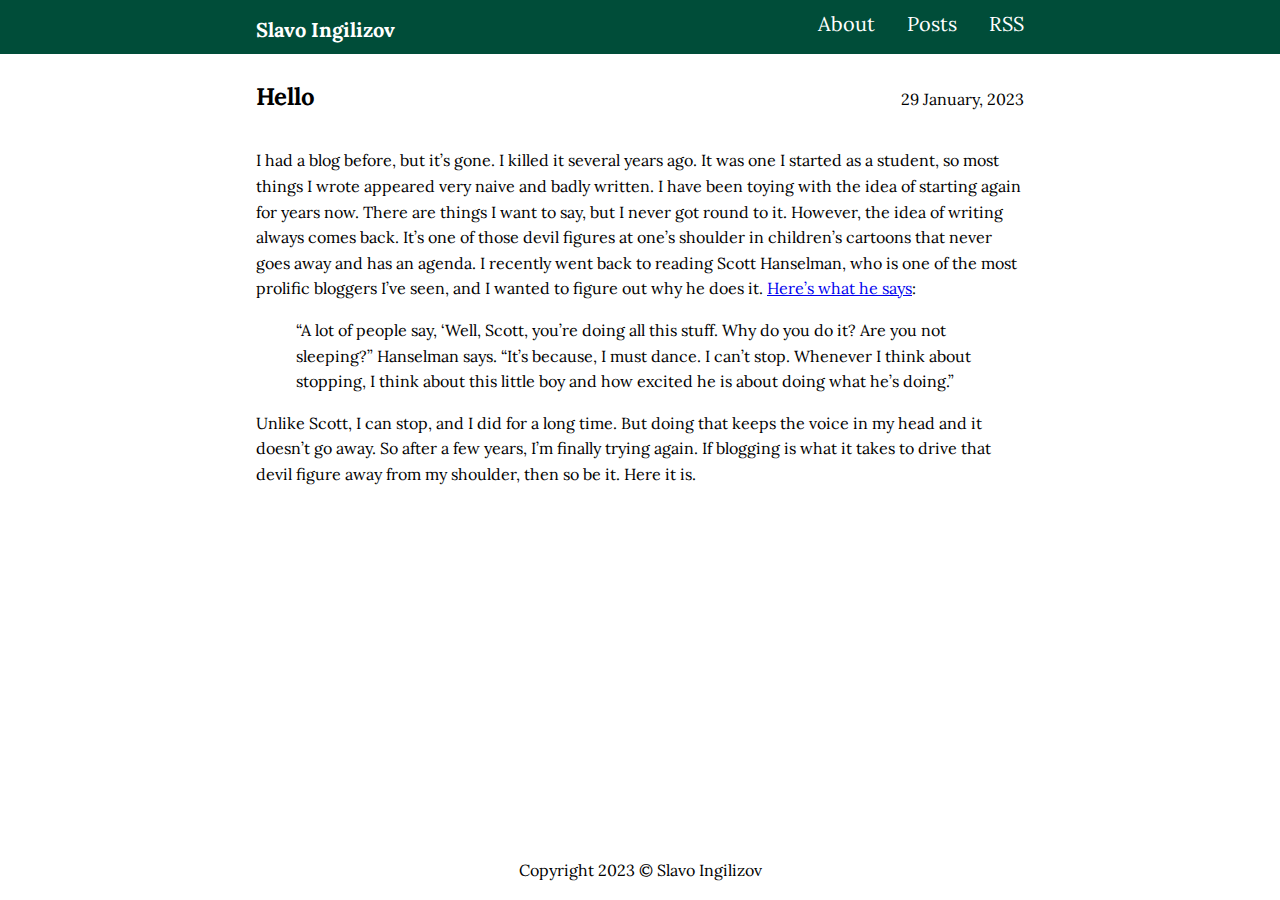
==== index.html @ 9205100d "deploy: 053a9a18d9903368345d85099a081226331bb168" ====
<!doctype html><html lang=en-us><head><link rel=preconnect href=https://fonts.googleapis.com><link rel=preconnect href=https://fonts.gstatic.com crossorigin><link href="https://fonts.googleapis.com/css2?family=Lora" rel=stylesheet><meta charset=utf-8><meta name=viewport content="width=device-width,initial-scale=1"><meta name=color-scheme content="light dark"><meta name=generator content="Hugo 0.115.3"><title>Slavo Ingilizov</title><link rel=canonical href=https://www.slavo.me/><link rel=alternate type=application/rss+xml href=/index.xml title="Slavo Ingilizov"><link rel=stylesheet href=/css/base.min.fa0f45b4b1c38a2dd603ce76f3f86493ea8e711e45edef17dd52129f849d07d1.css integrity="sha256-+g9FtLHDii3WA8528/hkk+qOcR5F7e8X3VISn4SdB9E=" crossorigin=anonymous><script async src="https://www.googletagmanager.com/gtag/js?id=G-0GRB4ZN2CN"></script>
<script>var doNotTrack=!1;if(!doNotTrack){window.dataLayer=window.dataLayer||[];function gtag(){dataLayer.push(arguments)}gtag("js",new Date),gtag("config","G-0GRB4ZN2CN",{anonymize_ip:!1})}</script><script type=application/javascript>var doNotTrack=!1;doNotTrack||(window.ga=window.ga||function(){(ga.q=ga.q||[]).push(arguments)},ga.l=+new Date,ga("create","G-0GRB4ZN2CN","auto"),ga("send","pageview"))</script><script async src=https://www.google-analytics.com/analytics.js></script></head><body><nav class=u-background><div class=u-wrapper><ul class=Banner><li class="Banner-item Banner-item--title"><h1 class=Banner-heading><a class="Banner-link u-clickable" href=/>Slavo Ingilizov</a></h1></li><li class=Banner-item><a class="Banner-link u-clickable" href=/about/>About</a></li><li class=Banner-item><a class="Banner-link u-clickable" href=/posts/>Posts</a></li><li class=Banner-item><a class="Banner-link u-clickable" href=/index.xml>RSS</a></li></ul></div></nav><main><div class=u-wrapper><div class=u-padding><article><header class=Heading><h2 class=Heading-title><a class="Heading-link u-clickable" href=/posts/hello/ rel=bookmark>Hello</a></h2><time datetime=2023-01-29T18:55:11Z>29 January, 2023</time></header><p>I had a blog before, but it&rsquo;s gone. I killed it several years ago. It was one I started as a student, so most things I wrote appeared very naive and badly written. I have been toying with the idea of starting again for years now. There are things I want to say, but I never got round to it. However, the idea of writing always comes back. It&rsquo;s one of those devil figures at one&rsquo;s shoulder in children&rsquo;s cartoons that never goes away and has an agenda. I recently went back to reading Scott Hanselman, who is one of the most prolific bloggers I&rsquo;ve seen, and I wanted to figure out why he does it. <a href=https://www.hanselman.com/blog/scott-hanselmans-complete-list-of-productivity-tips>Here&rsquo;s what he says</a>:</p><blockquote><p>&ldquo;A lot of people say, &lsquo;Well, Scott, you&rsquo;re doing all this stuff. Why do you do it? Are you not sleeping?&rdquo; Hanselman says. &ldquo;It&rsquo;s because, I must dance. I can&rsquo;t stop. Whenever I think about stopping, I think about this little boy and how excited he is about doing what he&rsquo;s doing.&rdquo;</p></blockquote><p>Unlike Scott, I can stop, and I did for a long time. But doing that keeps the voice in my head and it doesn&rsquo;t go away. So after a few years, I&rsquo;m finally trying again. If blogging is what it takes to drive that devil figure away from my shoulder, then so be it. Here it is.</p></article></div></div></main><footer class=Footer><div class=u-wrapper><div class=u-padding>Copyright 2023 &copy; Slavo Ingilizov</div></div></footer></body></html>
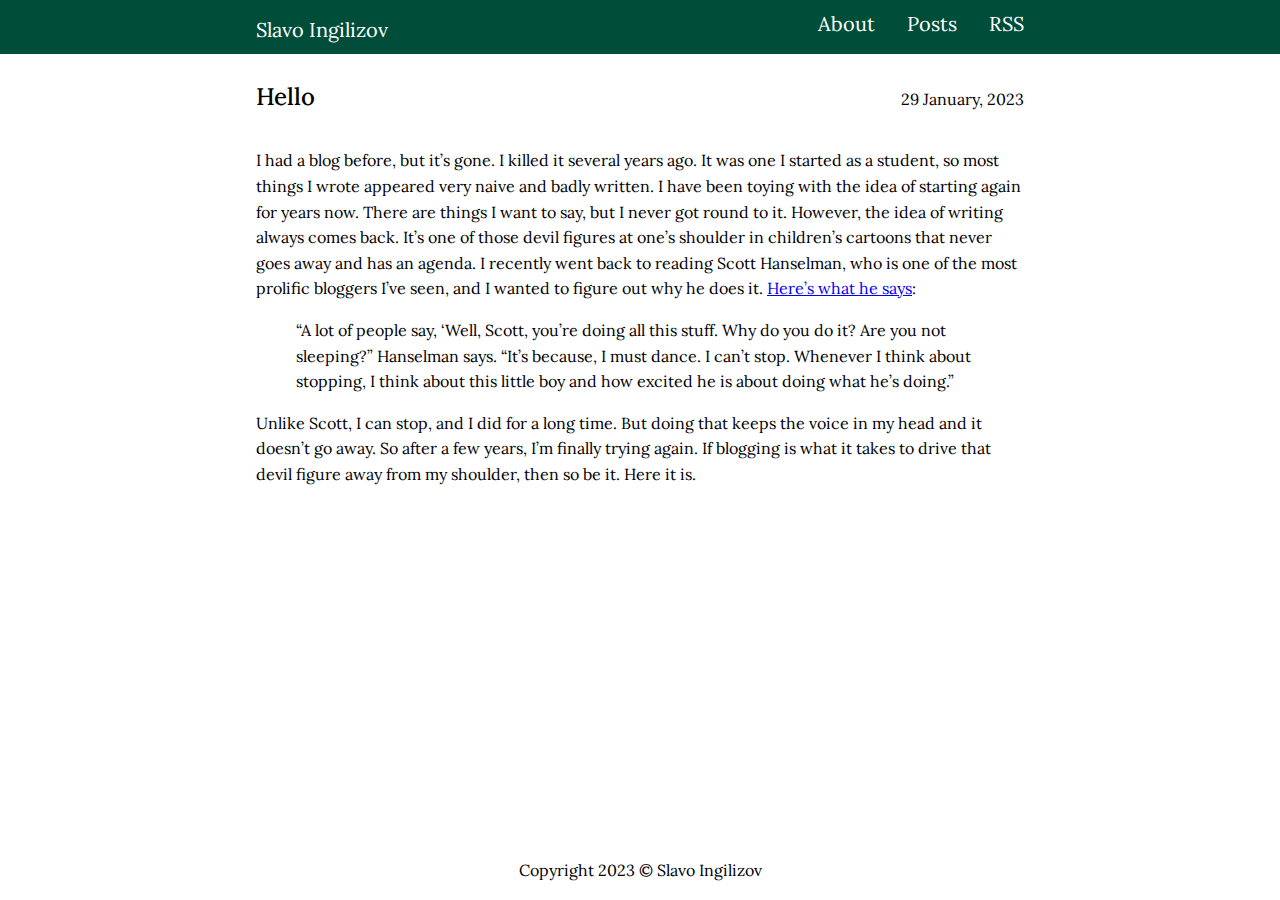
==== commit 9a686702: "deploy: b5e57a9928479617166daf34568e82fc4d6c229c" ====
--- a/index.html
+++ b/index.html
@@ -1,2 +1,2 @@
-<!doctype html><html lang=en-us><head><link rel=preconnect href=https://fonts.googleapis.com><link rel=preconnect href=https://fonts.gstatic.com crossorigin><link href="https://fonts.googleapis.com/css2?family=Lora" rel=stylesheet><meta charset=utf-8><meta name=viewport content="width=device-width,initial-scale=1"><meta name=color-scheme content="light dark"><meta name=generator content="Hugo 0.115.3"><title>Slavo Ingilizov</title><link rel=canonical href=https://www.slavo.me/><link rel=alternate type=application/rss+xml href=/index.xml title="Slavo Ingilizov"><link rel=stylesheet href=/css/base.min.fa0f45b4b1c38a2dd603ce76f3f86493ea8e711e45edef17dd52129f849d07d1.css integrity="sha256-+g9FtLHDii3WA8528/hkk+qOcR5F7e8X3VISn4SdB9E=" crossorigin=anonymous><script async src="https://www.googletagmanager.com/gtag/js?id=G-0GRB4ZN2CN"></script>
+<!doctype html><html lang=en-us><head><link rel=preconnect href=https://fonts.googleapis.com><link rel=preconnect href=https://fonts.gstatic.com crossorigin><link href="https://fonts.googleapis.com/css2?family=Lora:ital,wght@0,400;0,500;0,600;0,700;1,400;1,500;1,600;1,700&display=swap" rel=stylesheet><meta charset=utf-8><meta name=viewport content="width=device-width,initial-scale=1"><meta name=color-scheme content="light dark"><meta name=generator content="Hugo 0.115.3"><title>Slavo Ingilizov</title><link rel=canonical href=https://www.slavo.me/><link rel=alternate type=application/rss+xml href=/index.xml title="Slavo Ingilizov"><link rel=stylesheet href=/css/base.min.db353d6835df54c15afad54e561b3f87e830753cb96f02b112a228d134adbb45.css integrity="sha256-2zU9aDXfVMFa+tVOVhs/h+gwdTy5bwKxEqIo0TStu0U=" crossorigin=anonymous><script async src="https://www.googletagmanager.com/gtag/js?id=G-0GRB4ZN2CN"></script>
 <script>var doNotTrack=!1;if(!doNotTrack){window.dataLayer=window.dataLayer||[];function gtag(){dataLayer.push(arguments)}gtag("js",new Date),gtag("config","G-0GRB4ZN2CN",{anonymize_ip:!1})}</script><script type=application/javascript>var doNotTrack=!1;doNotTrack||(window.ga=window.ga||function(){(ga.q=ga.q||[]).push(arguments)},ga.l=+new Date,ga("create","G-0GRB4ZN2CN","auto"),ga("send","pageview"))</script><script async src=https://www.google-analytics.com/analytics.js></script></head><body><nav class=u-background><div class=u-wrapper><ul class=Banner><li class="Banner-item Banner-item--title"><h1 class=Banner-heading><a class="Banner-link u-clickable" href=/>Slavo Ingilizov</a></h1></li><li class=Banner-item><a class="Banner-link u-clickable" href=/about/>About</a></li><li class=Banner-item><a class="Banner-link u-clickable" href=/posts/>Posts</a></li><li class=Banner-item><a class="Banner-link u-clickable" href=/index.xml>RSS</a></li></ul></div></nav><main><div class=u-wrapper><div class=u-padding><article><header class=Heading><h2 class=Heading-title><a class="Heading-link u-clickable" href=/posts/hello/ rel=bookmark>Hello</a></h2><time datetime=2023-01-29T18:55:11Z>29 January, 2023</time></header><p>I had a blog before, but it&rsquo;s gone. I killed it several years ago. It was one I started as a student, so most things I wrote appeared very naive and badly written. I have been toying with the idea of starting again for years now. There are things I want to say, but I never got round to it. However, the idea of writing always comes back. It&rsquo;s one of those devil figures at one&rsquo;s shoulder in children&rsquo;s cartoons that never goes away and has an agenda. I recently went back to reading Scott Hanselman, who is one of the most prolific bloggers I&rsquo;ve seen, and I wanted to figure out why he does it. <a href=https://www.hanselman.com/blog/scott-hanselmans-complete-list-of-productivity-tips>Here&rsquo;s what he says</a>:</p><blockquote><p>&ldquo;A lot of people say, &lsquo;Well, Scott, you&rsquo;re doing all this stuff. Why do you do it? Are you not sleeping?&rdquo; Hanselman says. &ldquo;It&rsquo;s because, I must dance. I can&rsquo;t stop. Whenever I think about stopping, I think about this little boy and how excited he is about doing what he&rsquo;s doing.&rdquo;</p></blockquote><p>Unlike Scott, I can stop, and I did for a long time. But doing that keeps the voice in my head and it doesn&rsquo;t go away. So after a few years, I&rsquo;m finally trying again. If blogging is what it takes to drive that devil figure away from my shoulder, then so be it. Here it is.</p></article></div></div></main><footer class=Footer><div class=u-wrapper><div class=u-padding>Copyright 2023 &copy; Slavo Ingilizov</div></div></footer></body></html>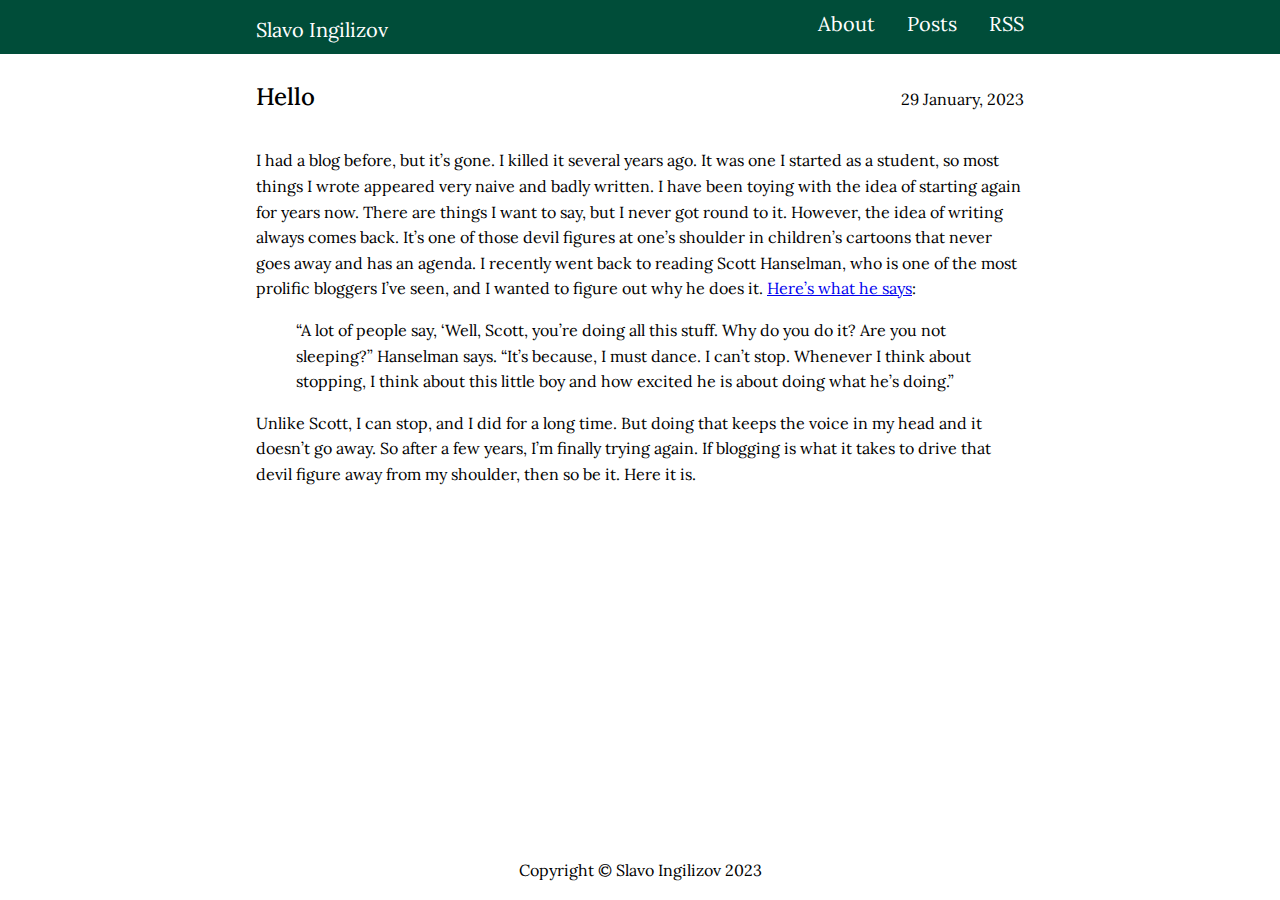
==== commit 72a4d417: "deploy: af92e6d75f6841ace5e09cb5ecf3a4802c5c6172" ====
--- a/index.html
+++ b/index.html
@@ -1,2 +1,2 @@
 <!doctype html><html lang=en-us><head><link rel=preconnect href=https://fonts.googleapis.com><link rel=preconnect href=https://fonts.gstatic.com crossorigin><link href="https://fonts.googleapis.com/css2?family=Lora:ital,wght@0,400;0,500;0,600;0,700;1,400;1,500;1,600;1,700&display=swap" rel=stylesheet><meta charset=utf-8><meta name=viewport content="width=device-width,initial-scale=1"><meta name=color-scheme content="light dark"><meta name=generator content="Hugo 0.115.3"><title>Slavo Ingilizov</title><link rel=canonical href=https://www.slavo.me/><link rel=alternate type=application/rss+xml href=/index.xml title="Slavo Ingilizov"><link rel=stylesheet href=/css/base.min.db353d6835df54c15afad54e561b3f87e830753cb96f02b112a228d134adbb45.css integrity="sha256-2zU9aDXfVMFa+tVOVhs/h+gwdTy5bwKxEqIo0TStu0U=" crossorigin=anonymous><script async src="https://www.googletagmanager.com/gtag/js?id=G-0GRB4ZN2CN"></script>
-<script>var doNotTrack=!1;if(!doNotTrack){window.dataLayer=window.dataLayer||[];function gtag(){dataLayer.push(arguments)}gtag("js",new Date),gtag("config","G-0GRB4ZN2CN",{anonymize_ip:!1})}</script><script type=application/javascript>var doNotTrack=!1;doNotTrack||(window.ga=window.ga||function(){(ga.q=ga.q||[]).push(arguments)},ga.l=+new Date,ga("create","G-0GRB4ZN2CN","auto"),ga("send","pageview"))</script><script async src=https://www.google-analytics.com/analytics.js></script></head><body><nav class=u-background><div class=u-wrapper><ul class=Banner><li class="Banner-item Banner-item--title"><h1 class=Banner-heading><a class="Banner-link u-clickable" href=/>Slavo Ingilizov</a></h1></li><li class=Banner-item><a class="Banner-link u-clickable" href=/about/>About</a></li><li class=Banner-item><a class="Banner-link u-clickable" href=/posts/>Posts</a></li><li class=Banner-item><a class="Banner-link u-clickable" href=/index.xml>RSS</a></li></ul></div></nav><main><div class=u-wrapper><div class=u-padding><article><header class=Heading><h2 class=Heading-title><a class="Heading-link u-clickable" href=/posts/hello/ rel=bookmark>Hello</a></h2><time datetime=2023-01-29T18:55:11Z>29 January, 2023</time></header><p>I had a blog before, but it&rsquo;s gone. I killed it several years ago. It was one I started as a student, so most things I wrote appeared very naive and badly written. I have been toying with the idea of starting again for years now. There are things I want to say, but I never got round to it. However, the idea of writing always comes back. It&rsquo;s one of those devil figures at one&rsquo;s shoulder in children&rsquo;s cartoons that never goes away and has an agenda. I recently went back to reading Scott Hanselman, who is one of the most prolific bloggers I&rsquo;ve seen, and I wanted to figure out why he does it. <a href=https://www.hanselman.com/blog/scott-hanselmans-complete-list-of-productivity-tips>Here&rsquo;s what he says</a>:</p><blockquote><p>&ldquo;A lot of people say, &lsquo;Well, Scott, you&rsquo;re doing all this stuff. Why do you do it? Are you not sleeping?&rdquo; Hanselman says. &ldquo;It&rsquo;s because, I must dance. I can&rsquo;t stop. Whenever I think about stopping, I think about this little boy and how excited he is about doing what he&rsquo;s doing.&rdquo;</p></blockquote><p>Unlike Scott, I can stop, and I did for a long time. But doing that keeps the voice in my head and it doesn&rsquo;t go away. So after a few years, I&rsquo;m finally trying again. If blogging is what it takes to drive that devil figure away from my shoulder, then so be it. Here it is.</p></article></div></div></main><footer class=Footer><div class=u-wrapper><div class=u-padding>Copyright 2023 &copy; Slavo Ingilizov</div></div></footer></body></html>+<script>var doNotTrack=!1;if(!doNotTrack){window.dataLayer=window.dataLayer||[];function gtag(){dataLayer.push(arguments)}gtag("js",new Date),gtag("config","G-0GRB4ZN2CN",{anonymize_ip:!1})}</script><script type=application/javascript>var doNotTrack=!1;doNotTrack||(window.ga=window.ga||function(){(ga.q=ga.q||[]).push(arguments)},ga.l=+new Date,ga("create","G-0GRB4ZN2CN","auto"),ga("send","pageview"))</script><script async src=https://www.google-analytics.com/analytics.js></script></head><body><nav class=u-background><div class=u-wrapper><ul class=Banner><li class="Banner-item Banner-item--title"><h1 class=Banner-heading><a class="Banner-link u-clickable" href=/>Slavo Ingilizov</a></h1></li><li class=Banner-item><a class="Banner-link u-clickable" href=/about/>About</a></li><li class=Banner-item><a class="Banner-link u-clickable" href=/posts/>Posts</a></li><li class=Banner-item><a class="Banner-link u-clickable" href=/index.xml>RSS</a></li></ul></div></nav><main><div class=u-wrapper><div class=u-padding><article><header class=Heading><h2 class=Heading-title><a class="Heading-link u-clickable" href=/posts/hello/ rel=bookmark>Hello</a></h2><time datetime=2023-01-29T18:55:11Z>29 January, 2023</time></header><p>I had a blog before, but it&rsquo;s gone. I killed it several years ago. It was one I started as a student, so most things I wrote appeared very naive and badly written. I have been toying with the idea of starting again for years now. There are things I want to say, but I never got round to it. However, the idea of writing always comes back. It&rsquo;s one of those devil figures at one&rsquo;s shoulder in children&rsquo;s cartoons that never goes away and has an agenda. I recently went back to reading Scott Hanselman, who is one of the most prolific bloggers I&rsquo;ve seen, and I wanted to figure out why he does it. <a href=https://www.hanselman.com/blog/scott-hanselmans-complete-list-of-productivity-tips>Here&rsquo;s what he says</a>:</p><blockquote><p>&ldquo;A lot of people say, &lsquo;Well, Scott, you&rsquo;re doing all this stuff. Why do you do it? Are you not sleeping?&rdquo; Hanselman says. &ldquo;It&rsquo;s because, I must dance. I can&rsquo;t stop. Whenever I think about stopping, I think about this little boy and how excited he is about doing what he&rsquo;s doing.&rdquo;</p></blockquote><p>Unlike Scott, I can stop, and I did for a long time. But doing that keeps the voice in my head and it doesn&rsquo;t go away. So after a few years, I&rsquo;m finally trying again. If blogging is what it takes to drive that devil figure away from my shoulder, then so be it. Here it is.</p></article></div></div></main><footer class=Footer><div class=u-wrapper><div class=u-padding>Copyright © Slavo Ingilizov 2023</div></div></footer></body></html>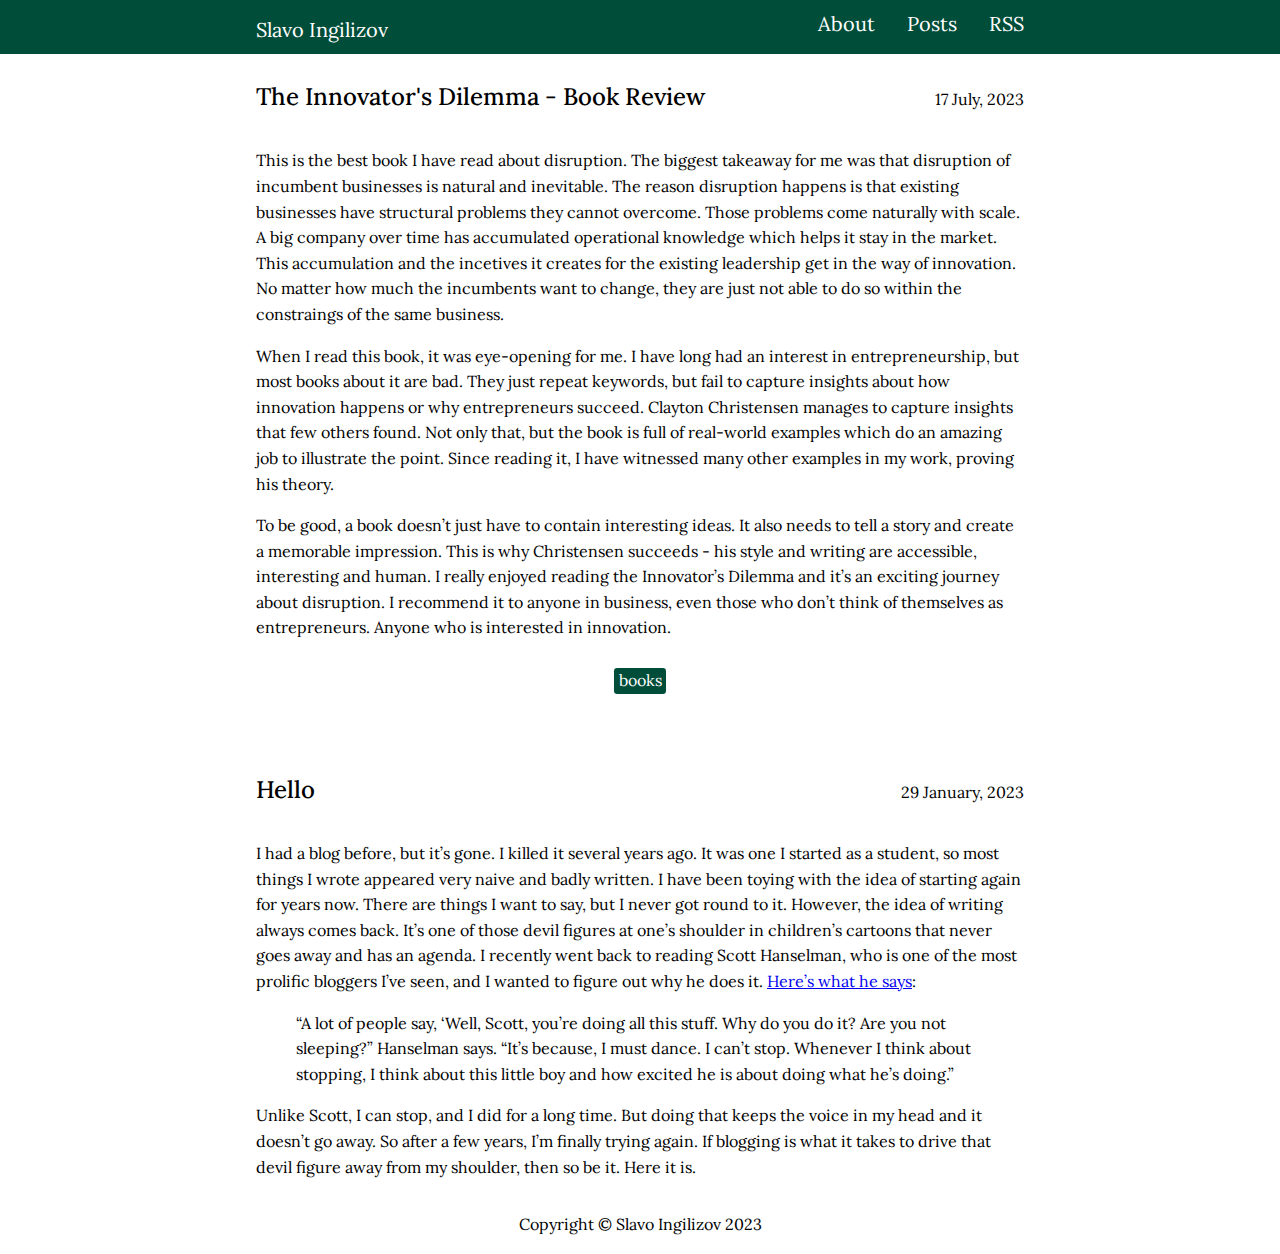
==== commit d4ebf598: "deploy: a3223a2de59f91f9bbea4dabffca0e9c7172e2f6" ====
--- a/index.html
+++ b/index.html
@@ -1,2 +1,2 @@
 <!doctype html><html lang=en-us><head><link rel=preconnect href=https://fonts.googleapis.com><link rel=preconnect href=https://fonts.gstatic.com crossorigin><link href="https://fonts.googleapis.com/css2?family=Lora:ital,wght@0,400;0,500;0,600;0,700;1,400;1,500;1,600;1,700&display=swap" rel=stylesheet><meta charset=utf-8><meta name=viewport content="width=device-width,initial-scale=1"><meta name=color-scheme content="light dark"><meta name=generator content="Hugo 0.115.3"><title>Slavo Ingilizov</title><link rel=canonical href=https://www.slavo.me/><link rel=alternate type=application/rss+xml href=/index.xml title="Slavo Ingilizov"><link rel=stylesheet href=/css/base.min.db353d6835df54c15afad54e561b3f87e830753cb96f02b112a228d134adbb45.css integrity="sha256-2zU9aDXfVMFa+tVOVhs/h+gwdTy5bwKxEqIo0TStu0U=" crossorigin=anonymous><script async src="https://www.googletagmanager.com/gtag/js?id=G-0GRB4ZN2CN"></script>
-<script>var doNotTrack=!1;if(!doNotTrack){window.dataLayer=window.dataLayer||[];function gtag(){dataLayer.push(arguments)}gtag("js",new Date),gtag("config","G-0GRB4ZN2CN",{anonymize_ip:!1})}</script><script type=application/javascript>var doNotTrack=!1;doNotTrack||(window.ga=window.ga||function(){(ga.q=ga.q||[]).push(arguments)},ga.l=+new Date,ga("create","G-0GRB4ZN2CN","auto"),ga("send","pageview"))</script><script async src=https://www.google-analytics.com/analytics.js></script></head><body><nav class=u-background><div class=u-wrapper><ul class=Banner><li class="Banner-item Banner-item--title"><h1 class=Banner-heading><a class="Banner-link u-clickable" href=/>Slavo Ingilizov</a></h1></li><li class=Banner-item><a class="Banner-link u-clickable" href=/about/>About</a></li><li class=Banner-item><a class="Banner-link u-clickable" href=/posts/>Posts</a></li><li class=Banner-item><a class="Banner-link u-clickable" href=/index.xml>RSS</a></li></ul></div></nav><main><div class=u-wrapper><div class=u-padding><article><header class=Heading><h2 class=Heading-title><a class="Heading-link u-clickable" href=/posts/hello/ rel=bookmark>Hello</a></h2><time datetime=2023-01-29T18:55:11Z>29 January, 2023</time></header><p>I had a blog before, but it&rsquo;s gone. I killed it several years ago. It was one I started as a student, so most things I wrote appeared very naive and badly written. I have been toying with the idea of starting again for years now. There are things I want to say, but I never got round to it. However, the idea of writing always comes back. It&rsquo;s one of those devil figures at one&rsquo;s shoulder in children&rsquo;s cartoons that never goes away and has an agenda. I recently went back to reading Scott Hanselman, who is one of the most prolific bloggers I&rsquo;ve seen, and I wanted to figure out why he does it. <a href=https://www.hanselman.com/blog/scott-hanselmans-complete-list-of-productivity-tips>Here&rsquo;s what he says</a>:</p><blockquote><p>&ldquo;A lot of people say, &lsquo;Well, Scott, you&rsquo;re doing all this stuff. Why do you do it? Are you not sleeping?&rdquo; Hanselman says. &ldquo;It&rsquo;s because, I must dance. I can&rsquo;t stop. Whenever I think about stopping, I think about this little boy and how excited he is about doing what he&rsquo;s doing.&rdquo;</p></blockquote><p>Unlike Scott, I can stop, and I did for a long time. But doing that keeps the voice in my head and it doesn&rsquo;t go away. So after a few years, I&rsquo;m finally trying again. If blogging is what it takes to drive that devil figure away from my shoulder, then so be it. Here it is.</p></article></div></div></main><footer class=Footer><div class=u-wrapper><div class=u-padding>Copyright © Slavo Ingilizov 2023</div></div></footer></body></html>+<script>var doNotTrack=!1;if(!doNotTrack){window.dataLayer=window.dataLayer||[];function gtag(){dataLayer.push(arguments)}gtag("js",new Date),gtag("config","G-0GRB4ZN2CN",{anonymize_ip:!1})}</script><script type=application/javascript>var doNotTrack=!1;doNotTrack||(window.ga=window.ga||function(){(ga.q=ga.q||[]).push(arguments)},ga.l=+new Date,ga("create","G-0GRB4ZN2CN","auto"),ga("send","pageview"))</script><script async src=https://www.google-analytics.com/analytics.js></script></head><body><nav class=u-background><div class=u-wrapper><ul class=Banner><li class="Banner-item Banner-item--title"><h1 class=Banner-heading><a class="Banner-link u-clickable" href=/>Slavo Ingilizov</a></h1></li><li class=Banner-item><a class="Banner-link u-clickable" href=/about/>About</a></li><li class=Banner-item><a class="Banner-link u-clickable" href=/posts/>Posts</a></li><li class=Banner-item><a class="Banner-link u-clickable" href=/index.xml>RSS</a></li></ul></div></nav><main><div class=u-wrapper><div class=u-padding><article><header class=Heading><h2 class=Heading-title><a class="Heading-link u-clickable" href=/posts/innovatorsdilemma/ rel=bookmark>The Innovator's Dilemma - Book Review</a></h2><time datetime=2023-07-17T13:12:27+01:00>17 July, 2023</time></header><p>This is the best book I have read about disruption. The biggest takeaway for me was that disruption of incumbent businesses is natural and inevitable. The reason disruption happens is that existing businesses have structural problems they cannot overcome. Those problems come naturally with scale. A big company over time has accumulated operational knowledge which helps it stay in the market. This accumulation and the incetives it creates for the existing leadership get in the way of innovation. No matter how much the incumbents want to change, they are just not able to do so within the constraings of the same business.</p><p>When I read this book, it was eye-opening for me. I have long had an interest in entrepreneurship, but most books about it are bad. They just repeat keywords, but fail to capture insights about how innovation happens or why entrepreneurs succeed. Clayton Christensen manages to capture insights that few others found. Not only that, but the book is full of real-world examples which do an amazing job to illustrate the point. Since reading it, I have witnessed many other examples in my work, proving his theory.</p><p>To be good, a book doesn&rsquo;t just have to contain interesting ideas. It also needs to tell a story and create a memorable impression. This is why Christensen succeeds - his style and writing are accessible, interesting and human. I really enjoyed reading the Innovator&rsquo;s Dilemma and it&rsquo;s an exciting journey about disruption. I recommend it to anyone in business, even those who don&rsquo;t think of themselves as entrepreneurs. Anyone who is interested in innovation.</p><footer><ul class=Tags><li class="Tags-item u-background"><a class="Tags-link u-clickable" href=/tags/books/ rel=tag>books</a></li></ul></footer></article><div class=Divider></div><article><header class=Heading><h2 class=Heading-title><a class="Heading-link u-clickable" href=/posts/hello/ rel=bookmark>Hello</a></h2><time datetime=2023-01-29T18:55:11Z>29 January, 2023</time></header><p>I had a blog before, but it&rsquo;s gone. I killed it several years ago. It was one I started as a student, so most things I wrote appeared very naive and badly written. I have been toying with the idea of starting again for years now. There are things I want to say, but I never got round to it. However, the idea of writing always comes back. It&rsquo;s one of those devil figures at one&rsquo;s shoulder in children&rsquo;s cartoons that never goes away and has an agenda. I recently went back to reading Scott Hanselman, who is one of the most prolific bloggers I&rsquo;ve seen, and I wanted to figure out why he does it. <a href=https://www.hanselman.com/blog/scott-hanselmans-complete-list-of-productivity-tips>Here&rsquo;s what he says</a>:</p><blockquote><p>&ldquo;A lot of people say, &lsquo;Well, Scott, you&rsquo;re doing all this stuff. Why do you do it? Are you not sleeping?&rdquo; Hanselman says. &ldquo;It&rsquo;s because, I must dance. I can&rsquo;t stop. Whenever I think about stopping, I think about this little boy and how excited he is about doing what he&rsquo;s doing.&rdquo;</p></blockquote><p>Unlike Scott, I can stop, and I did for a long time. But doing that keeps the voice in my head and it doesn&rsquo;t go away. So after a few years, I&rsquo;m finally trying again. If blogging is what it takes to drive that devil figure away from my shoulder, then so be it. Here it is.</p></article></div></div></main><footer class=Footer><div class=u-wrapper><div class=u-padding>Copyright © Slavo Ingilizov 2023</div></div></footer></body></html>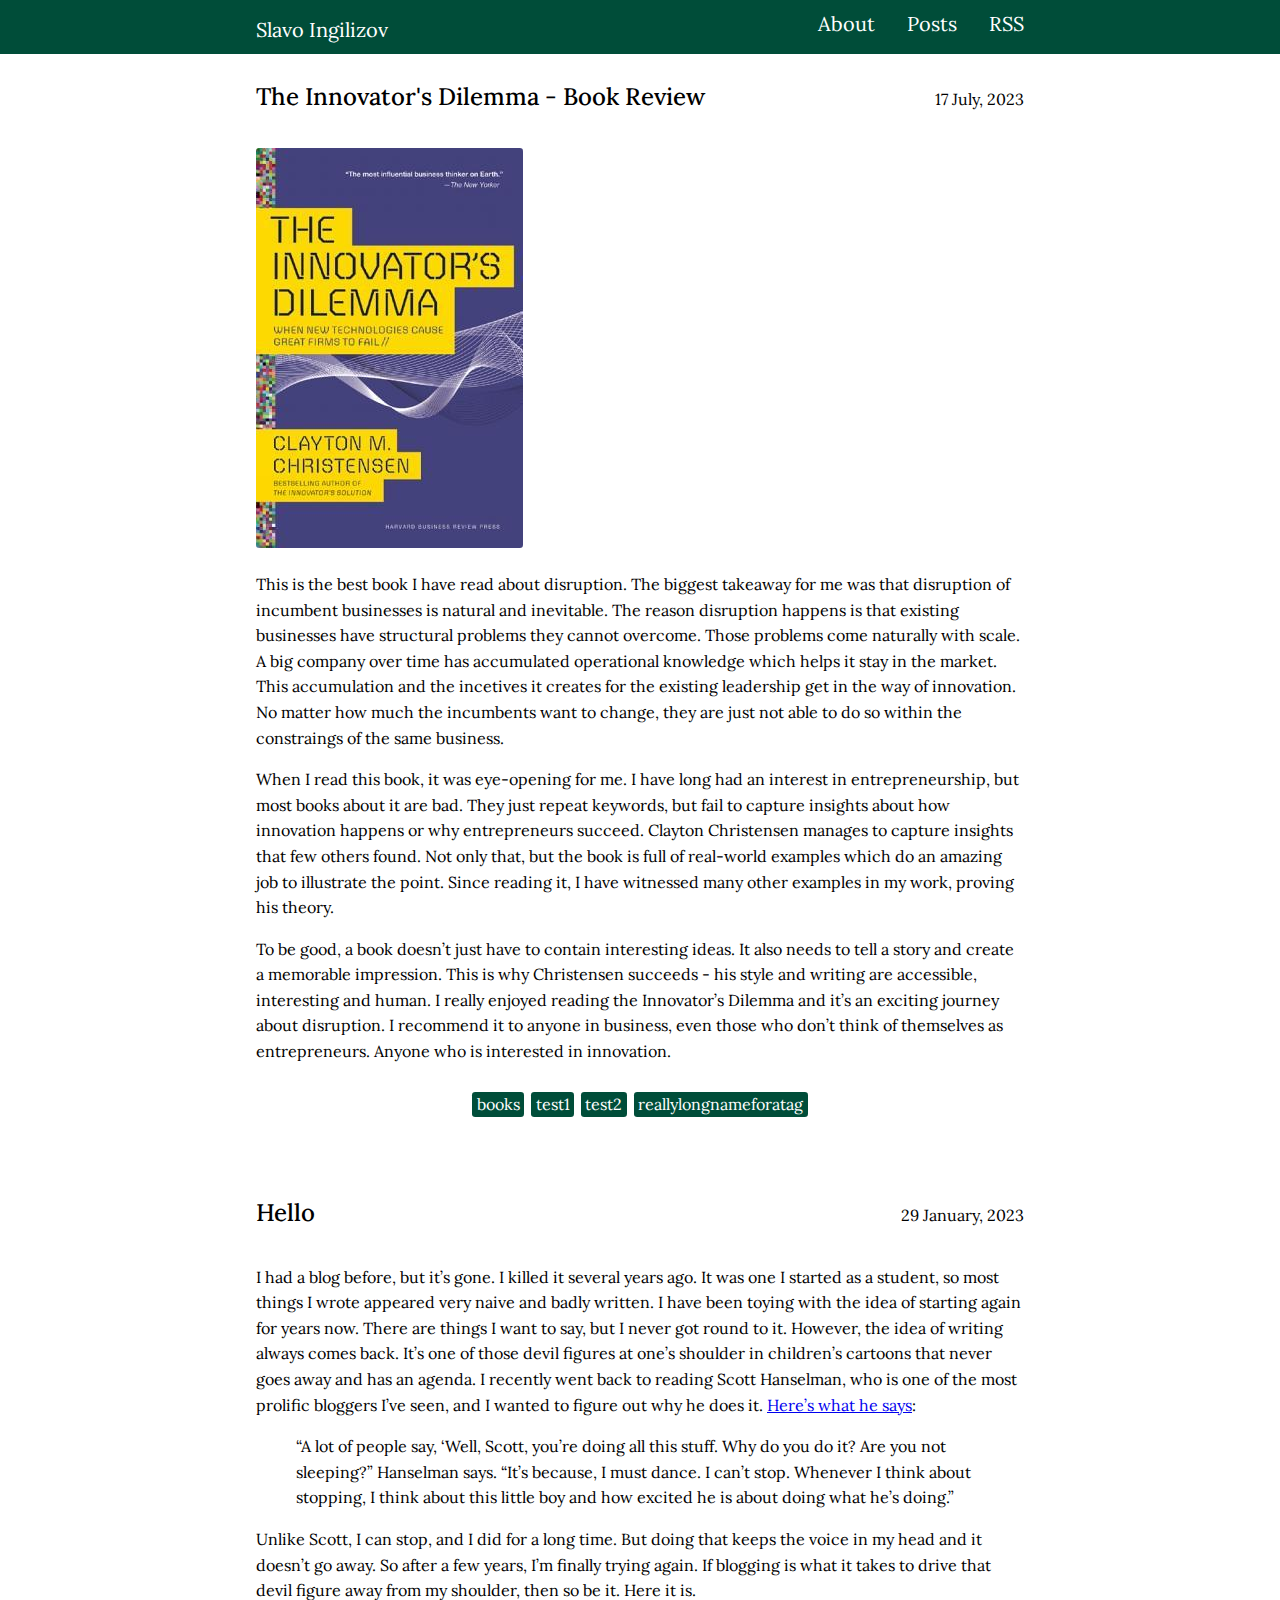
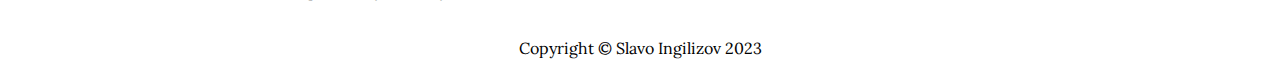
==== commit 21926365: "deploy: d58b5dd55caffb880ad7ba21a72f791a75454b61" ====
--- a/index.html
+++ b/index.html
@@ -1,2 +1,2 @@
-<!doctype html><html lang=en-us><head><link rel=preconnect href=https://fonts.googleapis.com><link rel=preconnect href=https://fonts.gstatic.com crossorigin><link href="https://fonts.googleapis.com/css2?family=Lora:ital,wght@0,400;0,500;0,600;0,700;1,400;1,500;1,600;1,700&display=swap" rel=stylesheet><meta charset=utf-8><meta name=viewport content="width=device-width,initial-scale=1"><meta name=color-scheme content="light dark"><meta name=generator content="Hugo 0.115.3"><title>Slavo Ingilizov</title><link rel=canonical href=https://www.slavo.me/><link rel=alternate type=application/rss+xml href=/index.xml title="Slavo Ingilizov"><link rel=stylesheet href=/css/base.min.db353d6835df54c15afad54e561b3f87e830753cb96f02b112a228d134adbb45.css integrity="sha256-2zU9aDXfVMFa+tVOVhs/h+gwdTy5bwKxEqIo0TStu0U=" crossorigin=anonymous><script async src="https://www.googletagmanager.com/gtag/js?id=G-0GRB4ZN2CN"></script>
-<script>var doNotTrack=!1;if(!doNotTrack){window.dataLayer=window.dataLayer||[];function gtag(){dataLayer.push(arguments)}gtag("js",new Date),gtag("config","G-0GRB4ZN2CN",{anonymize_ip:!1})}</script><script type=application/javascript>var doNotTrack=!1;doNotTrack||(window.ga=window.ga||function(){(ga.q=ga.q||[]).push(arguments)},ga.l=+new Date,ga("create","G-0GRB4ZN2CN","auto"),ga("send","pageview"))</script><script async src=https://www.google-analytics.com/analytics.js></script></head><body><nav class=u-background><div class=u-wrapper><ul class=Banner><li class="Banner-item Banner-item--title"><h1 class=Banner-heading><a class="Banner-link u-clickable" href=/>Slavo Ingilizov</a></h1></li><li class=Banner-item><a class="Banner-link u-clickable" href=/about/>About</a></li><li class=Banner-item><a class="Banner-link u-clickable" href=/posts/>Posts</a></li><li class=Banner-item><a class="Banner-link u-clickable" href=/index.xml>RSS</a></li></ul></div></nav><main><div class=u-wrapper><div class=u-padding><article><header class=Heading><h2 class=Heading-title><a class="Heading-link u-clickable" href=/posts/innovatorsdilemma/ rel=bookmark>The Innovator's Dilemma - Book Review</a></h2><time datetime=2023-07-17T13:12:27+01:00>17 July, 2023</time></header><p>This is the best book I have read about disruption. The biggest takeaway for me was that disruption of incumbent businesses is natural and inevitable. The reason disruption happens is that existing businesses have structural problems they cannot overcome. Those problems come naturally with scale. A big company over time has accumulated operational knowledge which helps it stay in the market. This accumulation and the incetives it creates for the existing leadership get in the way of innovation. No matter how much the incumbents want to change, they are just not able to do so within the constraings of the same business.</p><p>When I read this book, it was eye-opening for me. I have long had an interest in entrepreneurship, but most books about it are bad. They just repeat keywords, but fail to capture insights about how innovation happens or why entrepreneurs succeed. Clayton Christensen manages to capture insights that few others found. Not only that, but the book is full of real-world examples which do an amazing job to illustrate the point. Since reading it, I have witnessed many other examples in my work, proving his theory.</p><p>To be good, a book doesn&rsquo;t just have to contain interesting ideas. It also needs to tell a story and create a memorable impression. This is why Christensen succeeds - his style and writing are accessible, interesting and human. I really enjoyed reading the Innovator&rsquo;s Dilemma and it&rsquo;s an exciting journey about disruption. I recommend it to anyone in business, even those who don&rsquo;t think of themselves as entrepreneurs. Anyone who is interested in innovation.</p><footer><ul class=Tags><li class="Tags-item u-background"><a class="Tags-link u-clickable" href=/tags/books/ rel=tag>books</a></li></ul></footer></article><div class=Divider></div><article><header class=Heading><h2 class=Heading-title><a class="Heading-link u-clickable" href=/posts/hello/ rel=bookmark>Hello</a></h2><time datetime=2023-01-29T18:55:11Z>29 January, 2023</time></header><p>I had a blog before, but it&rsquo;s gone. I killed it several years ago. It was one I started as a student, so most things I wrote appeared very naive and badly written. I have been toying with the idea of starting again for years now. There are things I want to say, but I never got round to it. However, the idea of writing always comes back. It&rsquo;s one of those devil figures at one&rsquo;s shoulder in children&rsquo;s cartoons that never goes away and has an agenda. I recently went back to reading Scott Hanselman, who is one of the most prolific bloggers I&rsquo;ve seen, and I wanted to figure out why he does it. <a href=https://www.hanselman.com/blog/scott-hanselmans-complete-list-of-productivity-tips>Here&rsquo;s what he says</a>:</p><blockquote><p>&ldquo;A lot of people say, &lsquo;Well, Scott, you&rsquo;re doing all this stuff. Why do you do it? Are you not sleeping?&rdquo; Hanselman says. &ldquo;It&rsquo;s because, I must dance. I can&rsquo;t stop. Whenever I think about stopping, I think about this little boy and how excited he is about doing what he&rsquo;s doing.&rdquo;</p></blockquote><p>Unlike Scott, I can stop, and I did for a long time. But doing that keeps the voice in my head and it doesn&rsquo;t go away. So after a few years, I&rsquo;m finally trying again. If blogging is what it takes to drive that devil figure away from my shoulder, then so be it. Here it is.</p></article></div></div></main><footer class=Footer><div class=u-wrapper><div class=u-padding>Copyright © Slavo Ingilizov 2023</div></div></footer></body></html>+<!doctype html><html lang=en-us><head><link rel=preconnect href=https://fonts.googleapis.com><link rel=preconnect href=https://fonts.gstatic.com crossorigin><link href="https://fonts.googleapis.com/css2?family=Lora:ital,wght@0,400;0,500;0,600;0,700;1,400;1,500;1,600;1,700&display=swap" rel=stylesheet><meta charset=utf-8><meta name=viewport content="width=device-width,initial-scale=1"><meta name=color-scheme content="light dark"><meta name=generator content="Hugo 0.115.4"><title>Slavo Ingilizov</title><link rel=canonical href=https://www.slavo.me/><link rel=alternate type=application/rss+xml href=/index.xml title="Slavo Ingilizov"><link rel=stylesheet href=/css/base.min.db353d6835df54c15afad54e561b3f87e830753cb96f02b112a228d134adbb45.css integrity="sha256-2zU9aDXfVMFa+tVOVhs/h+gwdTy5bwKxEqIo0TStu0U=" crossorigin=anonymous><script async src="https://www.googletagmanager.com/gtag/js?id=G-0GRB4ZN2CN"></script>
+<script>var doNotTrack=!1;if(!doNotTrack){window.dataLayer=window.dataLayer||[];function gtag(){dataLayer.push(arguments)}gtag("js",new Date),gtag("config","G-0GRB4ZN2CN",{anonymize_ip:!1})}</script><script type=application/javascript>var doNotTrack=!1;doNotTrack||(window.ga=window.ga||function(){(ga.q=ga.q||[]).push(arguments)},ga.l=+new Date,ga("create","G-0GRB4ZN2CN","auto"),ga("send","pageview"))</script><script async src=https://www.google-analytics.com/analytics.js></script></head><body><nav class=u-background><div class=u-wrapper><ul class=Banner><li class="Banner-item Banner-item--title"><h1 class=Banner-heading><a class="Banner-link u-clickable" href=/>Slavo Ingilizov</a></h1></li><li class=Banner-item><a class="Banner-link u-clickable" href=/about/>About</a></li><li class=Banner-item><a class="Banner-link u-clickable" href=/posts/>Posts</a></li><li class=Banner-item><a class="Banner-link u-clickable" href=/index.xml>RSS</a></li></ul></div></nav><main><div class=u-wrapper><div class=u-padding><article><header class=Heading><h2 class=Heading-title><a class="Heading-link u-clickable" href=/posts/innovatorsdilemma/ rel=bookmark>The Innovator's Dilemma - Book Review</a></h2><time datetime=2023-07-17T13:12:27+01:00>17 July, 2023</time></header><p><img src=/innovators-dilemma-cover.jpg alt="Innovator&rsquo;s Dilemma Cover"></p><p>This is the best book I have read about disruption. The biggest takeaway for me was that disruption of incumbent businesses is natural and inevitable. The reason disruption happens is that existing businesses have structural problems they cannot overcome. Those problems come naturally with scale. A big company over time has accumulated operational knowledge which helps it stay in the market. This accumulation and the incetives it creates for the existing leadership get in the way of innovation. No matter how much the incumbents want to change, they are just not able to do so within the constraings of the same business.</p><p>When I read this book, it was eye-opening for me. I have long had an interest in entrepreneurship, but most books about it are bad. They just repeat keywords, but fail to capture insights about how innovation happens or why entrepreneurs succeed. Clayton Christensen manages to capture insights that few others found. Not only that, but the book is full of real-world examples which do an amazing job to illustrate the point. Since reading it, I have witnessed many other examples in my work, proving his theory.</p><p>To be good, a book doesn&rsquo;t just have to contain interesting ideas. It also needs to tell a story and create a memorable impression. This is why Christensen succeeds - his style and writing are accessible, interesting and human. I really enjoyed reading the Innovator&rsquo;s Dilemma and it&rsquo;s an exciting journey about disruption. I recommend it to anyone in business, even those who don&rsquo;t think of themselves as entrepreneurs. Anyone who is interested in innovation.</p><footer><ul class=Tags><li class="Tags-item u-background"><a class="Tags-link u-clickable" href=/tags/books/ rel=tag>books</a></li><li class="Tags-item u-background"><a class="Tags-link u-clickable" href=/tags/test1/ rel=tag>test1</a></li><li class="Tags-item u-background"><a class="Tags-link u-clickable" href=/tags/test2/ rel=tag>test2</a></li><li class="Tags-item u-background"><a class="Tags-link u-clickable" href=/tags/reallylongnameforatag/ rel=tag>reallylongnameforatag</a></li></ul></footer></article><div class=Divider></div><article><header class=Heading><h2 class=Heading-title><a class="Heading-link u-clickable" href=/posts/hello/ rel=bookmark>Hello</a></h2><time datetime=2023-01-29T18:55:11Z>29 January, 2023</time></header><p>I had a blog before, but it&rsquo;s gone. I killed it several years ago. It was one I started as a student, so most things I wrote appeared very naive and badly written. I have been toying with the idea of starting again for years now. There are things I want to say, but I never got round to it. However, the idea of writing always comes back. It&rsquo;s one of those devil figures at one&rsquo;s shoulder in children&rsquo;s cartoons that never goes away and has an agenda. I recently went back to reading Scott Hanselman, who is one of the most prolific bloggers I&rsquo;ve seen, and I wanted to figure out why he does it. <a href=https://www.hanselman.com/blog/scott-hanselmans-complete-list-of-productivity-tips>Here&rsquo;s what he says</a>:</p><blockquote><p>&ldquo;A lot of people say, &lsquo;Well, Scott, you&rsquo;re doing all this stuff. Why do you do it? Are you not sleeping?&rdquo; Hanselman says. &ldquo;It&rsquo;s because, I must dance. I can&rsquo;t stop. Whenever I think about stopping, I think about this little boy and how excited he is about doing what he&rsquo;s doing.&rdquo;</p></blockquote><p>Unlike Scott, I can stop, and I did for a long time. But doing that keeps the voice in my head and it doesn&rsquo;t go away. So after a few years, I&rsquo;m finally trying again. If blogging is what it takes to drive that devil figure away from my shoulder, then so be it. Here it is.</p></article></div></div></main><footer class=Footer><div class=u-wrapper><div class=u-padding>Copyright © Slavo Ingilizov 2023</div></div></footer></body></html>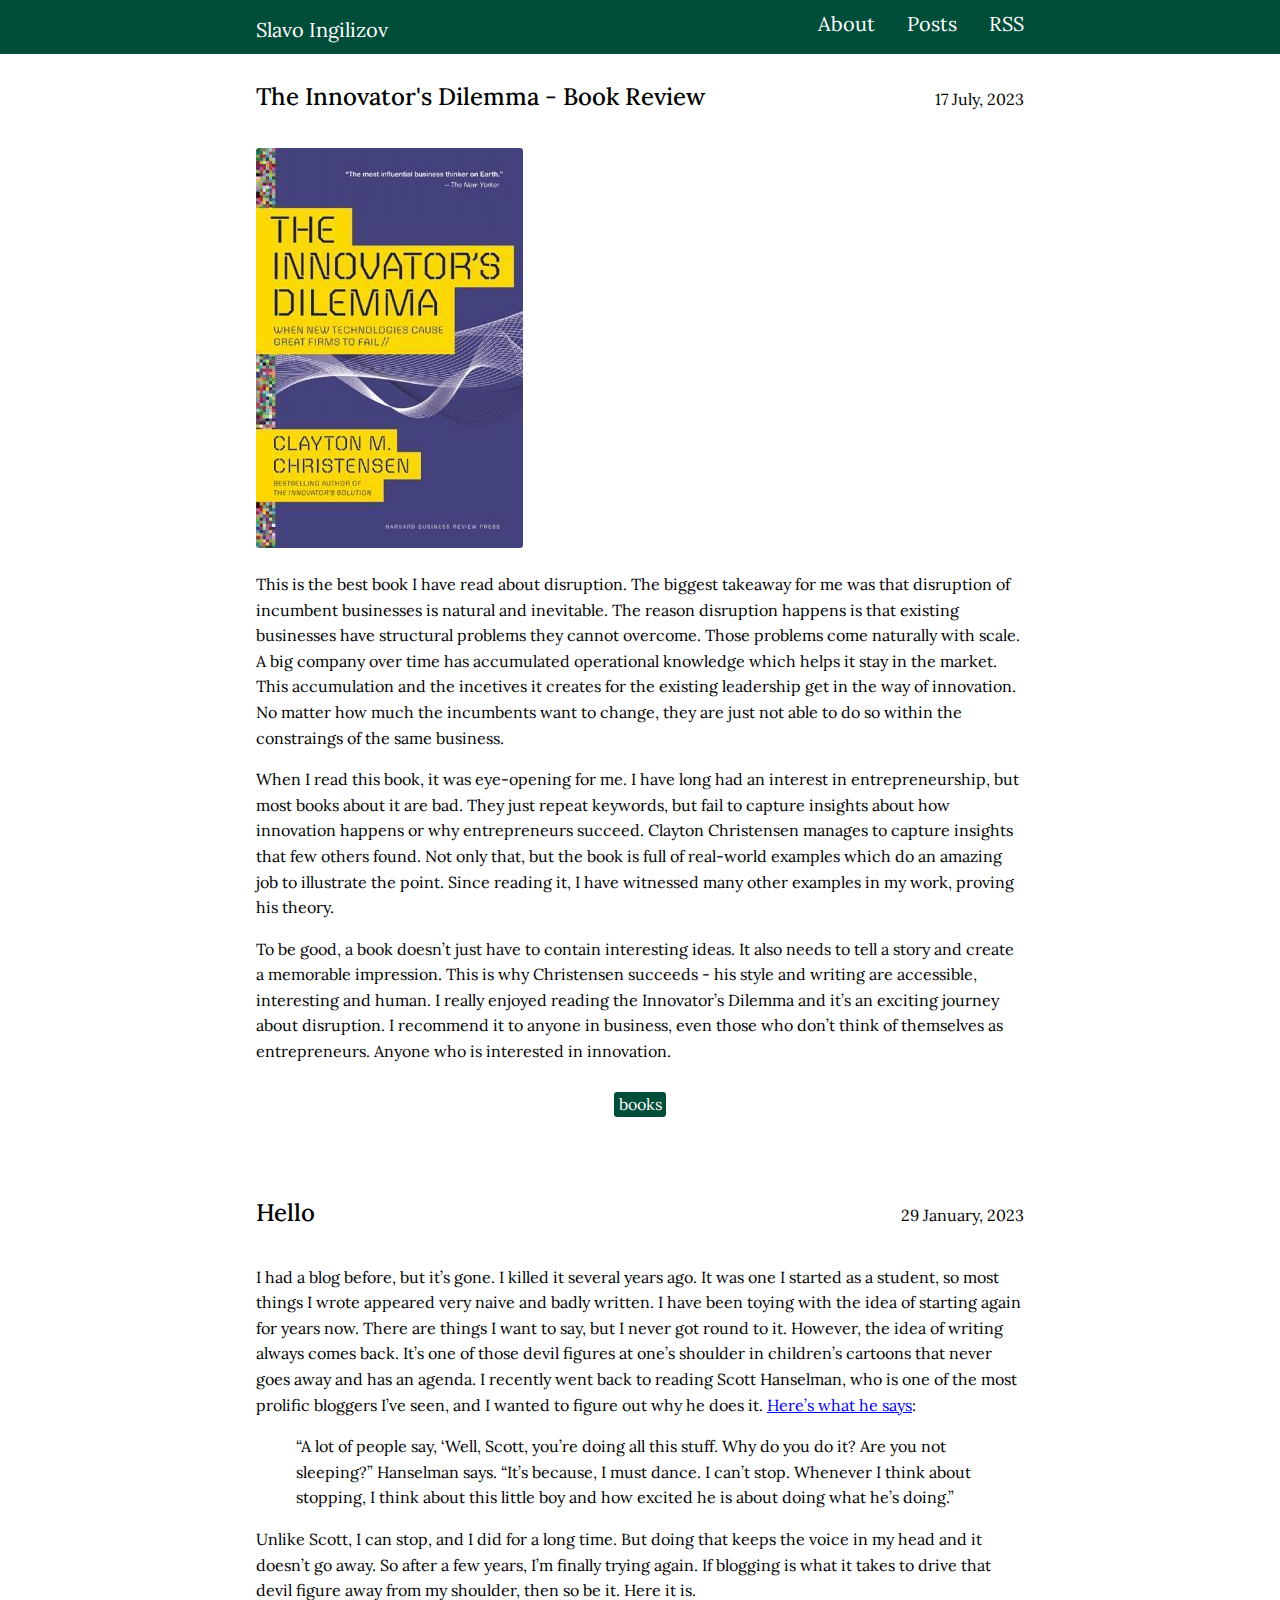
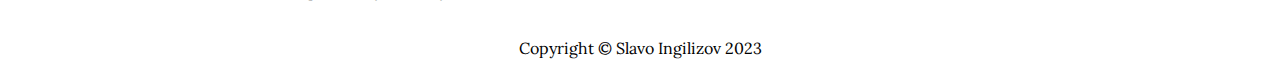
==== commit 5e8dc27b: "deploy: 9fc30d07e6243f257666e98fe6181be8549904c6" ====
--- a/index.html
+++ b/index.html
@@ -1,2 +1,2 @@
 <!doctype html><html lang=en-us><head><link rel=preconnect href=https://fonts.googleapis.com><link rel=preconnect href=https://fonts.gstatic.com crossorigin><link href="https://fonts.googleapis.com/css2?family=Lora:ital,wght@0,400;0,500;0,600;0,700;1,400;1,500;1,600;1,700&display=swap" rel=stylesheet><meta charset=utf-8><meta name=viewport content="width=device-width,initial-scale=1"><meta name=color-scheme content="light dark"><meta name=generator content="Hugo 0.115.4"><title>Slavo Ingilizov</title><link rel=canonical href=https://www.slavo.me/><link rel=alternate type=application/rss+xml href=/index.xml title="Slavo Ingilizov"><link rel=stylesheet href=/css/base.min.db353d6835df54c15afad54e561b3f87e830753cb96f02b112a228d134adbb45.css integrity="sha256-2zU9aDXfVMFa+tVOVhs/h+gwdTy5bwKxEqIo0TStu0U=" crossorigin=anonymous><script async src="https://www.googletagmanager.com/gtag/js?id=G-0GRB4ZN2CN"></script>
-<script>var doNotTrack=!1;if(!doNotTrack){window.dataLayer=window.dataLayer||[];function gtag(){dataLayer.push(arguments)}gtag("js",new Date),gtag("config","G-0GRB4ZN2CN",{anonymize_ip:!1})}</script><script type=application/javascript>var doNotTrack=!1;doNotTrack||(window.ga=window.ga||function(){(ga.q=ga.q||[]).push(arguments)},ga.l=+new Date,ga("create","G-0GRB4ZN2CN","auto"),ga("send","pageview"))</script><script async src=https://www.google-analytics.com/analytics.js></script></head><body><nav class=u-background><div class=u-wrapper><ul class=Banner><li class="Banner-item Banner-item--title"><h1 class=Banner-heading><a class="Banner-link u-clickable" href=/>Slavo Ingilizov</a></h1></li><li class=Banner-item><a class="Banner-link u-clickable" href=/about/>About</a></li><li class=Banner-item><a class="Banner-link u-clickable" href=/posts/>Posts</a></li><li class=Banner-item><a class="Banner-link u-clickable" href=/index.xml>RSS</a></li></ul></div></nav><main><div class=u-wrapper><div class=u-padding><article><header class=Heading><h2 class=Heading-title><a class="Heading-link u-clickable" href=/posts/innovatorsdilemma/ rel=bookmark>The Innovator's Dilemma - Book Review</a></h2><time datetime=2023-07-17T13:12:27+01:00>17 July, 2023</time></header><p><img src=/innovators-dilemma-cover.jpg alt="Innovator&rsquo;s Dilemma Cover"></p><p>This is the best book I have read about disruption. The biggest takeaway for me was that disruption of incumbent businesses is natural and inevitable. The reason disruption happens is that existing businesses have structural problems they cannot overcome. Those problems come naturally with scale. A big company over time has accumulated operational knowledge which helps it stay in the market. This accumulation and the incetives it creates for the existing leadership get in the way of innovation. No matter how much the incumbents want to change, they are just not able to do so within the constraings of the same business.</p><p>When I read this book, it was eye-opening for me. I have long had an interest in entrepreneurship, but most books about it are bad. They just repeat keywords, but fail to capture insights about how innovation happens or why entrepreneurs succeed. Clayton Christensen manages to capture insights that few others found. Not only that, but the book is full of real-world examples which do an amazing job to illustrate the point. Since reading it, I have witnessed many other examples in my work, proving his theory.</p><p>To be good, a book doesn&rsquo;t just have to contain interesting ideas. It also needs to tell a story and create a memorable impression. This is why Christensen succeeds - his style and writing are accessible, interesting and human. I really enjoyed reading the Innovator&rsquo;s Dilemma and it&rsquo;s an exciting journey about disruption. I recommend it to anyone in business, even those who don&rsquo;t think of themselves as entrepreneurs. Anyone who is interested in innovation.</p><footer><ul class=Tags><li class="Tags-item u-background"><a class="Tags-link u-clickable" href=/tags/books/ rel=tag>books</a></li><li class="Tags-item u-background"><a class="Tags-link u-clickable" href=/tags/test1/ rel=tag>test1</a></li><li class="Tags-item u-background"><a class="Tags-link u-clickable" href=/tags/test2/ rel=tag>test2</a></li><li class="Tags-item u-background"><a class="Tags-link u-clickable" href=/tags/reallylongnameforatag/ rel=tag>reallylongnameforatag</a></li></ul></footer></article><div class=Divider></div><article><header class=Heading><h2 class=Heading-title><a class="Heading-link u-clickable" href=/posts/hello/ rel=bookmark>Hello</a></h2><time datetime=2023-01-29T18:55:11Z>29 January, 2023</time></header><p>I had a blog before, but it&rsquo;s gone. I killed it several years ago. It was one I started as a student, so most things I wrote appeared very naive and badly written. I have been toying with the idea of starting again for years now. There are things I want to say, but I never got round to it. However, the idea of writing always comes back. It&rsquo;s one of those devil figures at one&rsquo;s shoulder in children&rsquo;s cartoons that never goes away and has an agenda. I recently went back to reading Scott Hanselman, who is one of the most prolific bloggers I&rsquo;ve seen, and I wanted to figure out why he does it. <a href=https://www.hanselman.com/blog/scott-hanselmans-complete-list-of-productivity-tips>Here&rsquo;s what he says</a>:</p><blockquote><p>&ldquo;A lot of people say, &lsquo;Well, Scott, you&rsquo;re doing all this stuff. Why do you do it? Are you not sleeping?&rdquo; Hanselman says. &ldquo;It&rsquo;s because, I must dance. I can&rsquo;t stop. Whenever I think about stopping, I think about this little boy and how excited he is about doing what he&rsquo;s doing.&rdquo;</p></blockquote><p>Unlike Scott, I can stop, and I did for a long time. But doing that keeps the voice in my head and it doesn&rsquo;t go away. So after a few years, I&rsquo;m finally trying again. If blogging is what it takes to drive that devil figure away from my shoulder, then so be it. Here it is.</p></article></div></div></main><footer class=Footer><div class=u-wrapper><div class=u-padding>Copyright © Slavo Ingilizov 2023</div></div></footer></body></html>+<script>var doNotTrack=!1;if(!doNotTrack){window.dataLayer=window.dataLayer||[];function gtag(){dataLayer.push(arguments)}gtag("js",new Date),gtag("config","G-0GRB4ZN2CN",{anonymize_ip:!1})}</script><script type=application/javascript>var doNotTrack=!1;doNotTrack||(window.ga=window.ga||function(){(ga.q=ga.q||[]).push(arguments)},ga.l=+new Date,ga("create","G-0GRB4ZN2CN","auto"),ga("send","pageview"))</script><script async src=https://www.google-analytics.com/analytics.js></script></head><body><nav class=u-background><div class=u-wrapper><ul class=Banner><li class="Banner-item Banner-item--title"><h1 class=Banner-heading><a class="Banner-link u-clickable" href=/>Slavo Ingilizov</a></h1></li><li class=Banner-item><a class="Banner-link u-clickable" href=/about/>About</a></li><li class=Banner-item><a class="Banner-link u-clickable" href=/posts/>Posts</a></li><li class=Banner-item><a class="Banner-link u-clickable" href=/index.xml>RSS</a></li></ul></div></nav><main><div class=u-wrapper><div class=u-padding><article><header class=Heading><h2 class=Heading-title><a class="Heading-link u-clickable" href=/posts/innovatorsdilemma/ rel=bookmark>The Innovator's Dilemma - Book Review</a></h2><time datetime=2023-07-17T13:12:27+01:00>17 July, 2023</time></header><p><img src=/innovators-dilemma-cover.jpg alt="Innovator&rsquo;s Dilemma Cover"></p><p>This is the best book I have read about disruption. The biggest takeaway for me was that disruption of incumbent businesses is natural and inevitable. The reason disruption happens is that existing businesses have structural problems they cannot overcome. Those problems come naturally with scale. A big company over time has accumulated operational knowledge which helps it stay in the market. This accumulation and the incetives it creates for the existing leadership get in the way of innovation. No matter how much the incumbents want to change, they are just not able to do so within the constraings of the same business.</p><p>When I read this book, it was eye-opening for me. I have long had an interest in entrepreneurship, but most books about it are bad. They just repeat keywords, but fail to capture insights about how innovation happens or why entrepreneurs succeed. Clayton Christensen manages to capture insights that few others found. Not only that, but the book is full of real-world examples which do an amazing job to illustrate the point. Since reading it, I have witnessed many other examples in my work, proving his theory.</p><p>To be good, a book doesn&rsquo;t just have to contain interesting ideas. It also needs to tell a story and create a memorable impression. This is why Christensen succeeds - his style and writing are accessible, interesting and human. I really enjoyed reading the Innovator&rsquo;s Dilemma and it&rsquo;s an exciting journey about disruption. I recommend it to anyone in business, even those who don&rsquo;t think of themselves as entrepreneurs. Anyone who is interested in innovation.</p><footer><ul class=Tags><li class="Tags-item u-background"><a class="Tags-link u-clickable" href=/tags/books/ rel=tag>books</a></li></ul></footer></article><div class=Divider></div><article><header class=Heading><h2 class=Heading-title><a class="Heading-link u-clickable" href=/posts/hello/ rel=bookmark>Hello</a></h2><time datetime=2023-01-29T18:55:11Z>29 January, 2023</time></header><p>I had a blog before, but it&rsquo;s gone. I killed it several years ago. It was one I started as a student, so most things I wrote appeared very naive and badly written. I have been toying with the idea of starting again for years now. There are things I want to say, but I never got round to it. However, the idea of writing always comes back. It&rsquo;s one of those devil figures at one&rsquo;s shoulder in children&rsquo;s cartoons that never goes away and has an agenda. I recently went back to reading Scott Hanselman, who is one of the most prolific bloggers I&rsquo;ve seen, and I wanted to figure out why he does it. <a href=https://www.hanselman.com/blog/scott-hanselmans-complete-list-of-productivity-tips>Here&rsquo;s what he says</a>:</p><blockquote><p>&ldquo;A lot of people say, &lsquo;Well, Scott, you&rsquo;re doing all this stuff. Why do you do it? Are you not sleeping?&rdquo; Hanselman says. &ldquo;It&rsquo;s because, I must dance. I can&rsquo;t stop. Whenever I think about stopping, I think about this little boy and how excited he is about doing what he&rsquo;s doing.&rdquo;</p></blockquote><p>Unlike Scott, I can stop, and I did for a long time. But doing that keeps the voice in my head and it doesn&rsquo;t go away. So after a few years, I&rsquo;m finally trying again. If blogging is what it takes to drive that devil figure away from my shoulder, then so be it. Here it is.</p></article></div></div></main><footer class=Footer><div class=u-wrapper><div class=u-padding>Copyright © Slavo Ingilizov 2023</div></div></footer></body></html>